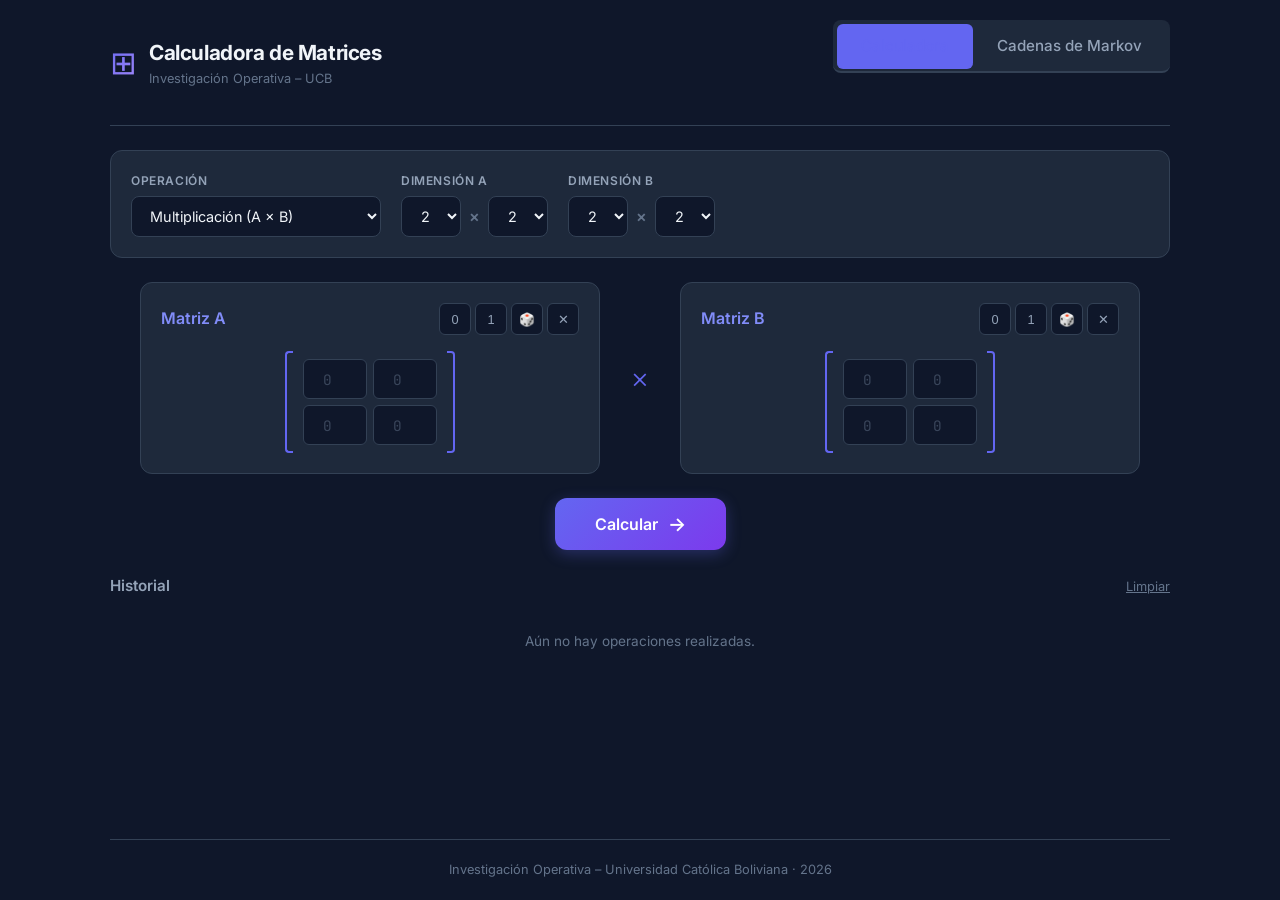
==== frontend/index.html @ 5772c9b0 "Add markov with NO absorve states" ====
<!DOCTYPE html>
<html lang="es">
<head>
    <meta charset="UTF-8">
    <meta name="viewport" content="width=device-width, initial-scale=1.0">
    <title>Calculadora de Matrices & Markov – Investigación Operativa</title>
    <link rel="stylesheet" href="css/styles.css">
    <link rel="preconnect" href="https://fonts.googleapis.com">
    <link href="https://fonts.googleapis.com/css2?family=Inter:wght@300;400;500;600;700&family=JetBrains+Mono:wght@400;500&display=swap" rel="stylesheet">
</head>
<body>
    <div class="app-container">
        <!-- Header -->
        <header class="app-header">
            <div class="header-content">
                <div class="logo">
                    <span class="logo-icon">⊞</span>
                    <div>
                        <h1>Calculadora de Matrices</h1>
                        <p class="subtitle">Investigación Operativa – UCB</p>
                    </div>
                </div>
                <nav class="nav-tabs">
                    <button class="nav-tab active" data-tab="calculator">Calculadora</button>
                    <button class="nav-tab" data-tab="markov">Cadenas de Markov</button>
                </nav>
            </div>
        </header>

        <main class="main-content">

            <!-- ═══════════ TAB 1: CALCULADORA DE MATRICES ═══════════ -->
            <div id="tab-calculator" class="tab-content active">

                <section class="config-panel">
                    <div class="config-row">
                        <div class="config-group">
                            <label for="operation-select">Operación</label>
                            <select id="operation-select">
                                <optgroup label="Dos matrices">
                                    <option value="add">Suma (A + B)</option>
                                    <option value="subtract">Resta (A − B)</option>
                                    <option value="multiply" selected>Multiplicación (A × B)</option>
                                </optgroup>
                                <optgroup label="Una matriz">
                                    <option value="transpose">Transpuesta (Aᵀ)</option>
                                    <option value="determinant">Determinante (det A)</option>
                                    <option value="inverse">Inversa (A⁻¹)</option>
                                    <option value="trace">Traza (tr A)</option>
                                    <option value="rank">Rango</option>
                                    <option value="rref">Forma Escalonada (RREF)</option>
                                    <option value="cofactor">Matriz de Cofactores</option>
                                    <option value="adjugate">Matriz Adjunta</option>
                                    <option value="eigenvalues">Valores Propios (2×2)</option>
                                </optgroup>
                                <optgroup label="Especiales">
                                    <option value="scalar_multiply">Escalar × Matriz (k·A)</option>
                                    <option value="power">Potencia (Aⁿ)</option>
                                    <option value="identity">Identidad (Iₙ)</option>
                                </optgroup>
                            </select>
                        </div>
                        <div class="config-group" id="dims-a-group">
                            <label>Dimensión A</label>
                            <div class="dim-inputs">
                                <select id="rows-a">
                                    <option value="2" selected>2</option><option value="3">3</option>
                                    <option value="4">4</option><option value="5">5</option>
                                </select>
                                <span class="dim-x">×</span>
                                <select id="cols-a">
                                    <option value="2" selected>2</option><option value="3">3</option>
                                    <option value="4">4</option><option value="5">5</option>
                                </select>
                            </div>
                        </div>
                        <div class="config-group" id="dims-b-group">
                            <label>Dimensión B</label>
                            <div class="dim-inputs">
                                <select id="rows-b">
                                    <option value="2" selected>2</option><option value="3">3</option>
                                    <option value="4">4</option><option value="5">5</option>
                                </select>
                                <span class="dim-x">×</span>
                                <select id="cols-b">
                                    <option value="2" selected>2</option><option value="3">3</option>
                                    <option value="4">4</option><option value="5">5</option>
                                </select>
                            </div>
                        </div>
                        <div class="config-group hidden" id="scalar-group">
                            <label for="scalar-input">Escalar (k)</label>
                            <input type="number" id="scalar-input" value="2" step="any">
                        </div>
                        <div class="config-group hidden" id="exponent-group">
                            <label for="exponent-input">Exponente (n)</label>
                            <input type="number" id="exponent-input" value="2" min="0" max="20" step="1">
                        </div>
                        <div class="config-group hidden" id="identity-group">
                            <label for="identity-size">Tamaño (n)</label>
                            <select id="identity-size">
                                <option value="2">2</option><option value="3" selected>3</option>
                                <option value="4">4</option><option value="5">5</option>
                            </select>
                        </div>
                    </div>
                </section>

                <section class="matrices-area">
                    <div class="matrices-row">
                        <div class="matrix-card" id="matrix-a-card">
                            <div class="matrix-header">
                                <h3>Matriz A</h3>
                                <div class="matrix-actions">
                                    <button class="btn-icon" title="Ceros" onclick="MatrixUI.fillZeros('a')">0</button>
                                    <button class="btn-icon" title="Unos" onclick="MatrixUI.fillOnes('a')">1</button>
                                    <button class="btn-icon" title="Aleatorio" onclick="MatrixUI.fillRandom('a')">🎲</button>
                                    <button class="btn-icon" title="Limpiar" onclick="MatrixUI.clear('a')">✕</button>
                                </div>
                            </div>
                            <div class="matrix-bracket">
                                <div class="bracket-left"></div>
                                <div class="matrix-grid" id="matrix-a-grid"></div>
                                <div class="bracket-right"></div>
                            </div>
                        </div>
                        <div class="operator-symbol" id="operator-symbol">×</div>
                        <div class="matrix-card" id="matrix-b-card">
                            <div class="matrix-header">
                                <h3>Matriz B</h3>
                                <div class="matrix-actions">
                                    <button class="btn-icon" title="Ceros" onclick="MatrixUI.fillZeros('b')">0</button>
                                    <button class="btn-icon" title="Unos" onclick="MatrixUI.fillOnes('b')">1</button>
                                    <button class="btn-icon" title="Aleatorio" onclick="MatrixUI.fillRandom('b')">🎲</button>
                                    <button class="btn-icon" title="Limpiar" onclick="MatrixUI.clear('b')">✕</button>
                                </div>
                            </div>
                            <div class="matrix-bracket">
                                <div class="bracket-left"></div>
                                <div class="matrix-grid" id="matrix-b-grid"></div>
                                <div class="bracket-right"></div>
                            </div>
                        </div>
                    </div>
                    <div class="calculate-row">
                        <button class="btn-calculate" id="btn-calculate" onclick="App.calculate()">
                            <span class="btn-text">Calcular</span>
                            <span class="btn-icon-arrow">→</span>
                        </button>
                    </div>
                </section>

                <section class="result-section hidden" id="result-section">
                    <div class="result-card">
                        <div class="result-header">
                            <h3 id="result-title">Resultado</h3>
                            <button class="btn-icon" title="Copiar" onclick="App.copyResult()">📋</button>
                        </div>
                        <div id="result-content"></div>
                    </div>
                </section>

                <section class="history-section">
                    <div class="history-header">
                        <h3>Historial</h3>
                        <button class="btn-link" onclick="App.clearHistory()">Limpiar</button>
                    </div>
                    <div id="history-list" class="history-list">
                        <p class="history-empty">Aún no hay operaciones realizadas.</p>
                    </div>
                </section>
            </div>

            <!-- ═══════════ TAB 2: CADENAS DE MARKOV ═══════════ -->
            <div id="tab-markov" class="tab-content">

                <!-- Configuración -->
                <section class="config-panel">
                    <div class="config-row">
                        <div class="config-group">
                            <label for="markov-size">Número de estados</label>
                            <select id="markov-size">
                                <option value="2" selected>2</option>
                                <option value="3">3</option>
                                <option value="4">4</option>
                                <option value="5">5</option>
                            </select>
                        </div>
                        <div class="config-group">
                            <label for="markov-steps">Pasos (n) para Chapman-Kolmogorov</label>
                            <input type="number" id="markov-steps" value="3" min="1" max="200" step="1">
                        </div>
                    </div>
                </section>

                <!-- Nombres de estados -->
                <section class="config-panel" style="margin-top:-12px">
                    <div class="config-row">
                        <div class="config-group" style="flex:1">
                            <label>Nombres de estados (opcional)</label>
                            <div id="markov-state-names" class="state-names-row"></div>
                        </div>
                    </div>
                </section>

                <!-- Matriz P y vector π(0) -->
                <section class="matrices-area">
                    <div class="matrices-row">
                        <div class="matrix-card">
                            <div class="matrix-header">
                                <h3>Matriz de Transición P</h3>
                                <div class="matrix-actions">
                                    <button class="btn-icon" title="Cargar ejemplo" onclick="MarkovApp.loadExample()">📖</button>
                                    <button class="btn-icon" title="Limpiar" onclick="MatrixUI.clear('p')">✕</button>
                                </div>
                            </div>
                            <p class="matrix-hint">Cada fila debe sumar 1.0</p>
                            <div class="matrix-bracket">
                                <div class="bracket-left"></div>
                                <div class="matrix-grid" id="matrix-p-grid"></div>
                                <div class="bracket-right"></div>
                            </div>
                            <div id="markov-row-sums" class="row-sums"></div>
                        </div>

                        <div class="matrix-card markov-pi-card">
                            <div class="matrix-header">
                                <h3>Vector inicial π(0)</h3>
                                <div class="matrix-actions">
                                    <button class="btn-icon" title="Limpiar" onclick="MarkovApp.clearPi0()">✕</button>
                                </div>
                            </div>
                            <p class="matrix-hint">Distribución inicial (suma = 1)</p>
                            <div id="markov-pi0-grid" class="markov-pi0-grid"></div>
                        </div>
                    </div>

                    <!-- Botones de acción -->
                    <div class="markov-actions">
                        <button class="btn-calculate btn-markov" id="btn-markov-full" onclick="MarkovApp.runFullAnalysis()">
                            <span class="btn-text">Análisis Completo</span>
                            <span class="btn-icon-arrow">→</span>
                        </button>
                        <div class="markov-individual-btns">
                            <button class="btn-secondary" onclick="MarkovApp.run('chapman_kolmogorov')">
                                Chapman-Kolmogorov π(n)
                            </button>
                            <button class="btn-secondary" onclick="MarkovApp.run('steady_state')">
                                Estado Estacionario π
                            </button>
                            <button class="btn-secondary" onclick="MarkovApp.run('mean_first_passage')">
                                Primer Pasaje M
                            </button>
                        </div>
                    </div>
                </section>

                <!-- Resultados Markov -->
                <section class="result-section hidden" id="markov-result-section">
                    <div id="markov-results-container"></div>
                </section>
            </div>

        </main>

        <footer class="app-footer">
            <p>Investigación Operativa – Universidad Católica Boliviana · 2026</p>
        </footer>
    </div>

    <script src="js/matrix.js"></script>
    <script src="js/app.js"></script>
    <script src="js/markov.js"></script>
</body>
</html>
---- frontend/css/styles.css ----
/* ══════════════════════════════════════════════════════════════
   Calculadora de Matrices – Estilos
   Investigación Operativa – UCB
   ══════════════════════════════════════════════════════════════ */

:root {
    --bg-primary: #0f172a;
    --bg-secondary: #1e293b;
    --bg-card: #1e293b;
    --bg-input: #0f172a;
    --border: #334155;
    --border-focus: #6366f1;
    --text-primary: #f1f5f9;
    --text-secondary: #94a3b8;
    --text-muted: #64748b;
    --accent: #6366f1;
    --accent-hover: #818cf8;
    --accent-glow: rgba(99, 102, 241, 0.3);
    --success: #22c55e;
    --error: #ef4444;
    --warning: #f59e0b;
    --radius: 12px;
    --radius-sm: 8px;
    --shadow: 0 4px 6px -1px rgba(0, 0, 0, 0.3);
    --font-main: 'Inter', -apple-system, sans-serif;
    --font-mono: 'JetBrains Mono', 'Fira Code', monospace;
}

* {
    margin: 0;
    padding: 0;
    box-sizing: border-box;
}

body {
    font-family: var(--font-main);
    background: var(--bg-primary);
    color: var(--text-primary);
    min-height: 100vh;
    line-height: 1.6;
}

/* ── App Container ── */
.app-container {
    max-width: 1100px;
    margin: 0 auto;
    padding: 0 20px;
    min-height: 100vh;
    display: flex;
    flex-direction: column;
}

/* ── Header ── */
.app-header {
    padding: 20px 0;
    border-bottom: 1px solid var(--border);
    margin-bottom: 24px;
}

.header-content {
    display: flex;
    align-items: center;
    justify-content: space-between;
    flex-wrap: wrap;
    gap: 16px;
}

.logo {
    display: flex;
    align-items: center;
    gap: 12px;
}

.logo-icon {
    font-size: 2rem;
    background: linear-gradient(135deg, var(--accent), #a78bfa);
    -webkit-background-clip: text;
    -webkit-text-fill-color: transparent;
    background-clip: text;
}

.logo h1 {
    font-size: 1.3rem;
    font-weight: 700;
    letter-spacing: -0.02em;
}

.logo .subtitle {
    font-size: 0.8rem;
    color: var(--text-muted);
    font-weight: 400;
}

.nav-tabs {
    display: flex;
    gap: 4px;
    background: var(--bg-secondary);
    border-radius: var(--radius-sm);
    padding: 4px;
}

.nav-tab {
    padding: 8px 20px;
    border: none;
    background: transparent;
    color: var(--text-secondary);
    font-family: var(--font-main);
    font-size: 0.85rem;
    font-weight: 500;
    border-radius: 6px;
    cursor: pointer;
    transition: all 0.2s;
}

.nav-tab.active {
    background: var(--accent);
    color: white;
}

.nav-tab:disabled {
    opacity: 0.4;
    cursor: not-allowed;
}

/* ── Config Panel ── */
.config-panel {
    background: var(--bg-card);
    border: 1px solid var(--border);
    border-radius: var(--radius);
    padding: 20px;
    margin-bottom: 24px;
}

.config-row {
    display: flex;
    align-items: flex-end;
    gap: 20px;
    flex-wrap: wrap;
}

.config-group {
    display: flex;
    flex-direction: column;
    gap: 6px;
}

.config-group label {
    font-size: 0.75rem;
    font-weight: 600;
    color: var(--text-secondary);
    text-transform: uppercase;
    letter-spacing: 0.05em;
}

.config-group select,
.config-group input {
    padding: 10px 14px;
    background: var(--bg-input);
    border: 1px solid var(--border);
    border-radius: var(--radius-sm);
    color: var(--text-primary);
    font-family: var(--font-main);
    font-size: 0.9rem;
    outline: none;
    transition: border-color 0.2s;
    min-width: 120px;
}

.config-group select:focus,
.config-group input:focus {
    border-color: var(--border-focus);
    box-shadow: 0 0 0 3px var(--accent-glow);
}

#operation-select {
    min-width: 250px;
}

.dim-inputs {
    display: flex;
    align-items: center;
    gap: 8px;
}

.dim-inputs select {
    min-width: 60px;
    text-align: center;
}

.dim-x {
    color: var(--text-muted);
    font-weight: 600;
}

.hidden {
    display: none !important;
}

/* ── Matrices Area ── */
.matrices-area {
    margin-bottom: 24px;
}

.matrices-row {
    display: flex;
    align-items: center;
    justify-content: center;
    gap: 20px;
    flex-wrap: wrap;
}

.matrix-card {
    background: var(--bg-card);
    border: 1px solid var(--border);
    border-radius: var(--radius);
    padding: 20px;
    flex: 1;
    min-width: 280px;
    max-width: 460px;
}

.matrix-header {
    display: flex;
    align-items: center;
    justify-content: space-between;
    margin-bottom: 16px;
}

.matrix-header h3 {
    font-size: 1rem;
    font-weight: 600;
    color: var(--accent-hover);
}

.matrix-actions {
    display: flex;
    gap: 4px;
}

.btn-icon {
    width: 32px;
    height: 32px;
    display: flex;
    align-items: center;
    justify-content: center;
    border: 1px solid var(--border);
    background: var(--bg-input);
    color: var(--text-secondary);
    border-radius: 6px;
    cursor: pointer;
    font-size: 0.8rem;
    transition: all 0.2s;
}

.btn-icon:hover {
    border-color: var(--accent);
    color: var(--text-primary);
    background: var(--bg-secondary);
}

/* ── Matrix Brackets ── */
.matrix-bracket {
    display: flex;
    align-items: stretch;
    gap: 6px;
    justify-content: center;
}

.bracket-left,
.bracket-right {
    width: 8px;
    min-height: 40px;
    border: 2px solid var(--accent);
    border-radius: 4px;
}

.bracket-left {
    border-right: none;
    border-radius: 4px 0 0 4px;
}

.bracket-right {
    border-left: none;
    border-radius: 0 4px 4px 0;
}

/* ── Matrix Grid ── */
.matrix-grid {
    display: inline-grid;
    gap: 6px;
    padding: 8px 4px;
}

.matrix-grid input {
    width: 64px;
    height: 40px;
    text-align: center;
    border: 1px solid var(--border);
    background: var(--bg-input);
    color: var(--text-primary);
    font-family: var(--font-mono);
    font-size: 0.9rem;
    border-radius: 6px;
    outline: none;
    transition: all 0.2s;
}

.matrix-grid input:focus {
    border-color: var(--border-focus);
    box-shadow: 0 0 0 3px var(--accent-glow);
}

.matrix-grid input::placeholder {
    color: var(--text-muted);
    opacity: 0.5;
}

/* ── Operator Symbol ── */
.operator-symbol {
    font-size: 1.8rem;
    font-weight: 300;
    color: var(--accent);
    min-width: 40px;
    text-align: center;
    flex-shrink: 0;
}

/* ── Calculate Button ── */
.calculate-row {
    display: flex;
    justify-content: center;
    margin-top: 24px;
}

.btn-calculate {
    display: flex;
    align-items: center;
    gap: 10px;
    padding: 14px 40px;
    background: linear-gradient(135deg, var(--accent), #7c3aed);
    color: white;
    border: none;
    border-radius: var(--radius);
    font-family: var(--font-main);
    font-size: 1rem;
    font-weight: 600;
    cursor: pointer;
    transition: all 0.3s;
    box-shadow: 0 4px 15px var(--accent-glow);
}

.btn-calculate:hover {
    transform: translateY(-2px);
    box-shadow: 0 6px 20px var(--accent-glow);
}

.btn-calculate:active {
    transform: translateY(0);
}

.btn-calculate .btn-icon-arrow {
    font-size: 1.2rem;
    transition: transform 0.2s;
}

.btn-calculate:hover .btn-icon-arrow {
    transform: translateX(4px);
}

/* ── Result Section ── */
.result-section {
    margin-bottom: 24px;
    animation: slideIn 0.3s ease-out;
}

@keyframes slideIn {
    from {
        opacity: 0;
        transform: translateY(-10px);
    }
    to {
        opacity: 1;
        transform: translateY(0);
    }
}

.result-card {
    background: var(--bg-card);
    border: 1px solid var(--success);
    border-radius: var(--radius);
    padding: 20px;
    box-shadow: 0 0 20px rgba(34, 197, 94, 0.1);
}

.result-card.error {
    border-color: var(--error);
    box-shadow: 0 0 20px rgba(239, 68, 68, 0.1);
}

.result-header {
    display: flex;
    align-items: center;
    justify-content: space-between;
    margin-bottom: 16px;
}

.result-header h3 {
    font-size: 1rem;
    font-weight: 600;
    color: var(--success);
}

.result-card.error .result-header h3 {
    color: var(--error);
}

/* ── Result Matrix Display ── */
.result-matrix {
    display: flex;
    align-items: stretch;
    gap: 6px;
    justify-content: center;
}

.result-grid {
    display: inline-grid;
    gap: 4px;
    padding: 8px 4px;
}

.result-grid .cell {
    width: 72px;
    height: 38px;
    display: flex;
    align-items: center;
    justify-content: center;
    font-family: var(--font-mono);
    font-size: 0.9rem;
    color: var(--text-primary);
    background: var(--bg-input);
    border-radius: 6px;
    border: 1px solid var(--border);
}

.result-scalar {
    text-align: center;
    font-family: var(--font-mono);
    font-size: 2rem;
    font-weight: 600;
    color: var(--accent-hover);
    padding: 20px;
}

.result-eigenvalues {
    text-align: center;
    font-family: var(--font-mono);
    font-size: 1.1rem;
    color: var(--text-primary);
    padding: 12px;
    line-height: 2;
}

.result-eigenvalues .eigen-label {
    color: var(--text-muted);
    font-size: 0.85rem;
}

/* ── Error Message ── */
.error-message {
    text-align: center;
    color: var(--error);
    font-size: 0.95rem;
    padding: 12px;
}

/* ── History ── */
.history-section {
    margin-bottom: 40px;
}

.history-header {
    display: flex;
    align-items: center;
    justify-content: space-between;
    margin-bottom: 12px;
}

.history-header h3 {
    font-size: 0.95rem;
    font-weight: 600;
    color: var(--text-secondary);
}

.btn-link {
    background: none;
    border: none;
    color: var(--text-muted);
    font-family: var(--font-main);
    font-size: 0.8rem;
    cursor: pointer;
    text-decoration: underline;
    transition: color 0.2s;
}

.btn-link:hover {
    color: var(--accent);
}

.history-list {
    display: flex;
    flex-direction: column;
    gap: 8px;
}

.history-empty {
    text-align: center;
    color: var(--text-muted);
    font-size: 0.85rem;
    padding: 20px;
}

.history-item {
    display: flex;
    align-items: center;
    justify-content: space-between;
    padding: 12px 16px;
    background: var(--bg-card);
    border: 1px solid var(--border);
    border-radius: var(--radius-sm);
    font-size: 0.85rem;
    cursor: pointer;
    transition: all 0.2s;
}

.history-item:hover {
    border-color: var(--accent);
    background: rgba(99, 102, 241, 0.05);
}

.history-op {
    font-weight: 600;
    color: var(--accent-hover);
    min-width: 160px;
}

.history-dims {
    color: var(--text-muted);
    font-family: var(--font-mono);
    font-size: 0.8rem;
}

.history-time {
    color: var(--text-muted);
    font-size: 0.75rem;
}

/* ── Footer ── */
.app-footer {
    margin-top: auto;
    padding: 20px 0;
    border-top: 1px solid var(--border);
    text-align: center;
}

.app-footer p {
    font-size: 0.8rem;
    color: var(--text-muted);
}

/* ── Responsive ── */
@media (max-width: 768px) {
    .header-content {
        flex-direction: column;
        align-items: flex-start;
    }

    .config-row {
        flex-direction: column;
    }

    .config-group select,
    .config-group input,
    #operation-select {
        min-width: 100%;
    }

    .matrices-row {
        flex-direction: column;
    }

    .matrix-card {
        max-width: 100%;
    }

    .operator-symbol {
        transform: rotate(90deg);
    }

    .matrix-grid input {
        width: 52px;
        height: 36px;
        font-size: 0.8rem;
    }

    .result-grid .cell {
        width: 60px;
        height: 34px;
        font-size: 0.8rem;
    }
}

/* ── Loading state ── */
.btn-calculate.loading {
    pointer-events: none;
    opacity: 0.7;
}

.btn-calculate.loading .btn-text::after {
    content: '...';
    animation: dots 1s steps(3) infinite;
}

@keyframes dots {
    0% { content: '.'; }
    33% { content: '..'; }
    66% { content: '...'; }
}

/* ── Toast / Notification ── */
.toast {
    position: fixed;
    bottom: 24px;
    right: 24px;
    padding: 12px 20px;
    background: var(--bg-card);
    border: 1px solid var(--success);
    border-radius: var(--radius-sm);
    color: var(--text-primary);
    font-size: 0.85rem;
    box-shadow: var(--shadow);
    z-index: 1000;
    animation: toastIn 0.3s ease-out;
}

.toast.error {
    border-color: var(--error);
}

@keyframes toastIn {
    from {
        opacity: 0;
        transform: translateY(20px);
    }
    to {
        opacity: 1;
        transform: translateY(0);
    }
}

/* ══════════════════════════════════════════════════════════════
   Cadenas de Markov – Estilos
   ══════════════════════════════════════════════════════════════ */

/* ── Navegación por tabs ── */
.nav-tabs {
    display: flex;
    gap: 0;
    border-bottom: 2px solid var(--border);
    margin-bottom: 2rem;
}

.nav-tab {
    padding: 0.75rem 1.5rem;
    background: transparent;
    border: none;
    color: var(--text-secondary);
    font-family: 'Inter', sans-serif;
    font-size: 0.95rem;
    font-weight: 500;
    cursor: pointer;
    border-bottom: 2px solid transparent;
    margin-bottom: -2px;
    transition: all 0.2s;
}

.nav-tab:hover {
    color: var(--text-primary);
    background: rgba(99, 102, 241, 0.05);
}

.nav-tab.active {
    color: var(--accent);
    border-bottom-color: var(--accent);
}

/* ── Tab content ── */
.tab-content {
    display: none;
}

.tab-content.active {
    display: block;
    animation: fadeIn 0.3s ease-out;
}

@keyframes fadeIn {
    from { opacity: 0; transform: translateY(8px); }
    to   { opacity: 1; transform: translateY(0); }
}

/* ── Markov panels ── */
.markov-section {
    display: flex;
    flex-direction: column;
    gap: 1.5rem;
}

.markov-pi-card {
    background: var(--bg-card);
    border: 1px solid var(--border);
    border-radius: 12px;
    padding: 1.5rem;
}

.markov-pi-card h3 {
    color: var(--text-primary);
    font-size: 1rem;
    margin-bottom: 1rem;
    display: flex;
    align-items: center;
    gap: 0.5rem;
}

/* ── Config panel Markov ── */
.markov-config {
    display: flex;
    flex-wrap: wrap;
    gap: 1rem;
    align-items: flex-end;
    margin-bottom: 1rem;
}

.markov-config .config-group label {
    font-size: 0.8rem;
    color: var(--text-secondary);
    margin-bottom: 0.25rem;
    display: block;
}

.markov-config .config-group select,
.markov-config .config-group input {
    background: var(--bg-input);
    border: 1px solid var(--border);
    border-radius: 8px;
    color: var(--text-primary);
    font-family: 'JetBrains Mono', monospace;
    font-size: 0.9rem;
    padding: 0.5rem 0.75rem;
    width: 100px;
}

/* ── State names row ── */
.state-names-row {
    display: flex;
    flex-wrap: wrap;
    gap: 0.5rem;
    margin-bottom: 1rem;
}

.state-name-input {
    background: var(--bg-input);
    border: 1px solid var(--border);
    border-radius: 6px;
    color: var(--accent);
    font-family: 'Inter', sans-serif;
    font-size: 0.8rem;
    padding: 0.35rem 0.5rem;
    width: 90px;
    text-align: center;
    transition: border-color 0.2s;
}

.state-name-input:focus {
    border-color: var(--accent);
    outline: none;
}

/* ── Transition matrix (reuse grid styles) ── */

/* ── Initial probability vector π(0) ── */
.markov-pi0-grid {
    display: flex;
    flex-wrap: wrap;
    gap: 0.5rem;
    align-items: center;
}

.pi0-entry {
    display: flex;
    flex-direction: column;
    align-items: center;
    gap: 0.25rem;
}

.pi0-label {
    font-size: 0.7rem;
    color: var(--text-muted);
    font-family: 'JetBrains Mono', monospace;
}

.pi0-entry input {
    width: 64px;
    background: var(--bg-input);
    border: 1px solid var(--border);
    border-radius: 6px;
    color: var(--text-primary);
    font-family: 'JetBrains Mono', monospace;
    font-size: 0.85rem;
    padding: 0.4rem;
    text-align: center;
}

.pi0-entry input:focus {
    border-color: var(--accent);
    outline: none;
    box-shadow: 0 0 0 3px rgba(99, 102, 241, 0.15);
}

/* ── Row sums validation ── */
.row-sums {
    margin-top: 0.75rem;
}

.row-sums-grid {
    display: flex;
    flex-wrap: wrap;
    gap: 0.4rem;
}

.row-sum {
    font-family: 'JetBrains Mono', monospace;
    font-size: 0.75rem;
    padding: 0.25rem 0.6rem;
    border-radius: 6px;
    background: rgba(239, 68, 68, 0.1);
    color: var(--error);
    border: 1px solid rgba(239, 68, 68, 0.3);
    transition: all 0.2s;
}

.row-sum.valid {
    background: rgba(16, 185, 129, 0.1);
    color: var(--success);
    border-color: rgba(16, 185, 129, 0.3);
}

.row-sum.invalid {
    background: rgba(239, 68, 68, 0.1);
    color: var(--error);
    border-color: rgba(239, 68, 68, 0.3);
}

/* ── Markov action buttons ── */
.markov-actions {
    display: flex;
    flex-wrap: wrap;
    gap: 0.75rem;
    align-items: center;
}

.btn-markov {
    padding: 0.65rem 1.25rem;
    border: none;
    border-radius: 8px;
    font-family: 'Inter', sans-serif;
    font-size: 0.85rem;
    font-weight: 600;
    cursor: pointer;
    transition: all 0.2s;
    display: flex;
    align-items: center;
    gap: 0.4rem;
}

.btn-markov.primary {
    background: linear-gradient(135deg, var(--accent), var(--accent-hover));
    color: white;
    box-shadow: 0 2px 8px rgba(99, 102, 241, 0.3);
}

.btn-markov.primary:hover {
    transform: translateY(-1px);
    box-shadow: 0 4px 12px rgba(99, 102, 241, 0.4);
}

.btn-secondary {
    padding: 0.55rem 1rem;
    border: 1px solid var(--border);
    border-radius: 8px;
    background: var(--bg-secondary);
    color: var(--text-secondary);
    font-family: 'Inter', sans-serif;
    font-size: 0.8rem;
    font-weight: 500;
    cursor: pointer;
    transition: all 0.2s;
}

.btn-secondary:hover {
    border-color: var(--accent);
    color: var(--text-primary);
    background: rgba(99, 102, 241, 0.08);
}

.markov-individual-btns {
    display: flex;
    flex-wrap: wrap;
    gap: 0.5rem;
}

/* ── Markov result cards ── */
.markov-result-card {
    background: var(--bg-card);
    border: 1px solid var(--border);
    border-radius: 12px;
    padding: 1.5rem;
    animation: fadeIn 0.3s ease-out;
}

.markov-result-card h3 {
    color: var(--accent);
    font-size: 1.05rem;
    margin-bottom: 1rem;
    padding-bottom: 0.5rem;
    border-bottom: 1px solid var(--border);
}

.markov-subsection {
    margin-bottom: 1.5rem;
    padding-bottom: 1rem;
    border-bottom: 1px solid rgba(51, 65, 85, 0.5);
}

.markov-subsection:last-child {
    margin-bottom: 0;
    padding-bottom: 0;
    border-bottom: none;
}

.markov-subsection h4 {
    color: var(--text-primary);
    font-size: 0.95rem;
    margin-bottom: 0.75rem;
    display: flex;
    align-items: center;
    gap: 0.4rem;
}

/* ── Probability vector display ── */
.prob-vector {
    display: flex;
    flex-wrap: wrap;
    gap: 0.6rem;
    margin: 0.75rem 0;
}

.prob-item {
    flex: 1;
    min-width: 120px;
    max-width: 200px;
    background: var(--bg-input);
    border: 1px solid var(--border);
    border-radius: 8px;
    padding: 0.6rem 0.75rem;
    display: flex;
    flex-direction: column;
    gap: 0.3rem;
}

.prob-name {
    font-size: 0.75rem;
    color: var(--text-muted);
    font-weight: 600;
    text-transform: uppercase;
    letter-spacing: 0.5px;
}

.prob-value {
    font-family: 'JetBrains Mono', monospace;
    font-size: 0.95rem;
    color: var(--text-primary);
    font-weight: 600;
}

.prob-pct {
    font-family: 'JetBrains Mono', monospace;
    font-size: 0.7rem;
    color: var(--accent);
}

.prob-bar-bg {
    height: 4px;
    background: var(--border);
    border-radius: 2px;
    overflow: hidden;
    margin-top: 0.2rem;
}

.prob-bar {
    height: 100%;
    background: linear-gradient(90deg, var(--accent), #818cf8);
    border-radius: 2px;
    transition: width 0.5s ease-out;
}

/* ── Labeled matrix (with state headers) ── */
.labeled-matrix-wrapper {
    overflow-x: auto;
    margin: 0.75rem 0;
}

.labeled-matrix {
    border-collapse: collapse;
    font-family: 'JetBrains Mono', monospace;
    font-size: 0.8rem;
}

.labeled-matrix th,
.labeled-matrix td {
    padding: 0.45rem 0.65rem;
    text-align: center;
    border: 1px solid var(--border);
}

.labeled-matrix th {
    background: rgba(99, 102, 241, 0.1);
    color: var(--accent);
    font-weight: 600;
    font-size: 0.75rem;
    white-space: nowrap;
}

.labeled-matrix td {
    color: var(--text-primary);
    background: var(--bg-input);
}

.labeled-matrix .corner-cell {
    background: transparent;
    border-color: transparent;
}

/* ── Equations display ── */
.equations-block {
    background: var(--bg-input);
    border: 1px solid var(--border);
    border-radius: 8px;
    padding: 1rem;
    margin: 0.75rem 0;
    font-family: 'JetBrains Mono', monospace;
    font-size: 0.8rem;
    line-height: 1.8;
}

.equation {
    color: var(--text-primary);
    padding: 0.15rem 0;
}

.equation:nth-child(odd) {
    color: var(--text-secondary);
}

/* ── Classification & badges ── */
.classification-info {
    display: flex;
    flex-wrap: wrap;
    gap: 0.5rem;
    margin: 0.5rem 0;
}

.badge {
    padding: 0.3rem 0.75rem;
    border-radius: 20px;
    font-size: 0.75rem;
    font-weight: 600;
    font-family: 'Inter', sans-serif;
}

.badge-ok {
    background: rgba(16, 185, 129, 0.15);
    color: var(--success);
    border: 1px solid rgba(16, 185, 129, 0.3);
}

.badge-warn {
    background: rgba(245, 158, 11, 0.15);
    color: var(--warning);
    border: 1px solid rgba(245, 158, 11, 0.3);
}

/* ── Formula notes ── */
.formula-note {
    background: rgba(99, 102, 241, 0.06);
    border-left: 3px solid var(--accent);
    border-radius: 0 8px 8px 0;
    padding: 0.6rem 1rem;
    margin: 0.75rem 0;
    font-size: 0.8rem;
    color: var(--text-secondary);
    line-height: 1.5;
}

.formula-note code {
    font-family: 'JetBrains Mono', monospace;
    background: rgba(99, 102, 241, 0.1);
    padding: 0.1rem 0.3rem;
    border-radius: 3px;
    font-size: 0.78rem;
    color: var(--accent);
}

/* ── Interpretation block ── */
.markov-interpretation {
    background: rgba(16, 185, 129, 0.05);
    border: 1px solid rgba(16, 185, 129, 0.2);
    border-radius: 8px;
    padding: 1rem;
    margin-top: 0.75rem;
    font-size: 0.82rem;
    line-height: 1.6;
    color: var(--text-secondary);
}

.markov-interpretation strong {
    color: var(--text-primary);
}

/* ── Matrix hint text ── */
.matrix-hint {
    font-size: 0.75rem;
    color: var(--text-muted);
    margin-top: 0.5rem;
    font-style: italic;
}

/* ── Example button ── */
.btn-example {
    padding: 0.4rem 0.8rem;
    border: 1px dashed var(--border);
    border-radius: 6px;
    background: transparent;
    color: var(--text-muted);
    font-size: 0.75rem;
    cursor: pointer;
    transition: all 0.2s;
}

.btn-example:hover {
    border-color: var(--accent);
    color: var(--accent);
    background: rgba(99, 102, 241, 0.05);
}

/* ── Responsive Markov ── */
@media (max-width: 640px) {
    .markov-actions {
        flex-direction: column;
    }

    .prob-item {
        min-width: 100%;
    }

    .labeled-matrix {
        font-size: 0.7rem;
    }

    .nav-tab {
        padding: 0.6rem 1rem;
        font-size: 0.85rem;
    }
}
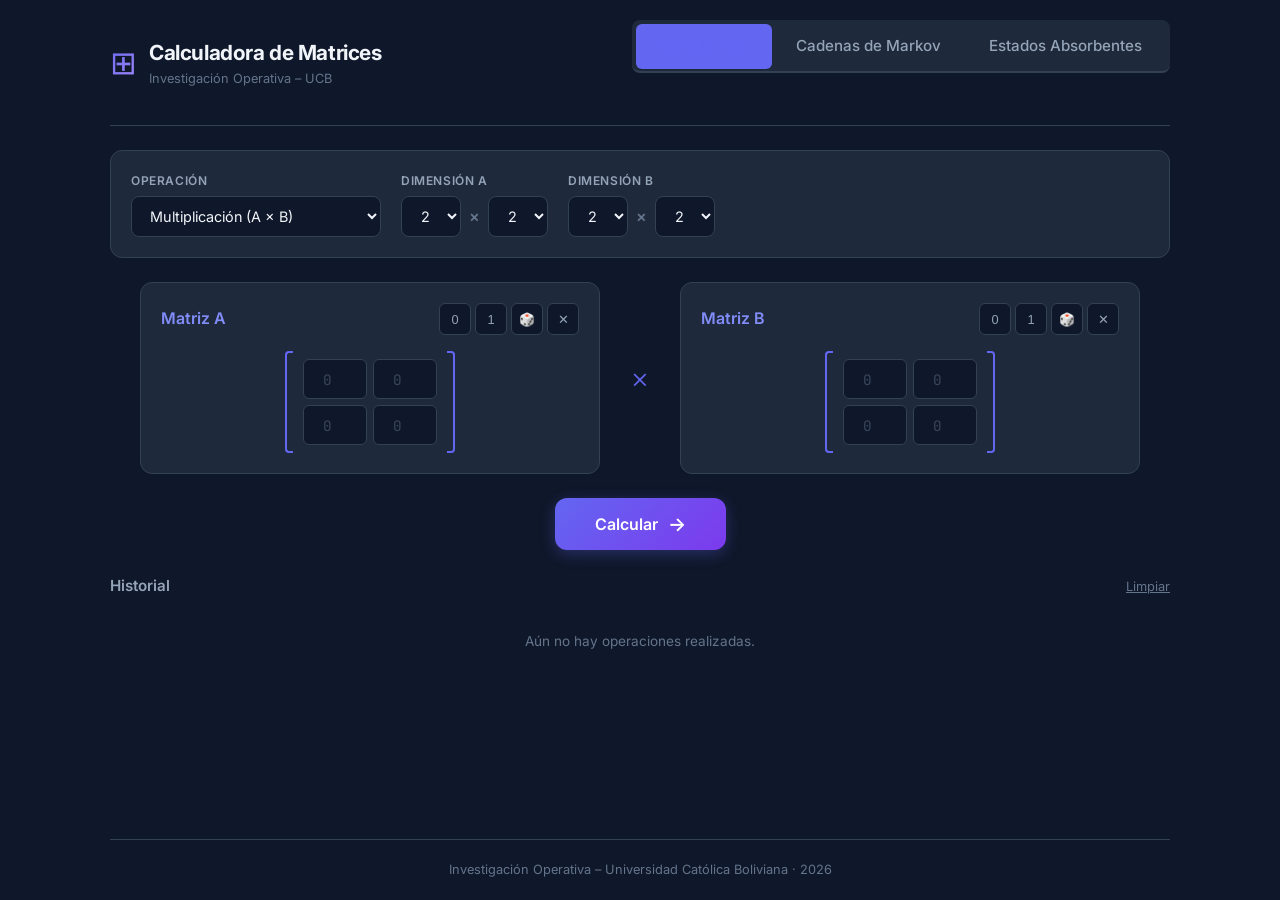
==== commit 51ba65fc: "Add absoving states" ====
--- a/frontend/index.html
+++ b/frontend/index.html
@@ -23,6 +23,7 @@
                 <nav class="nav-tabs">
                     <button class="nav-tab active" data-tab="calculator">Calculadora</button>
                     <button class="nav-tab" data-tab="markov">Cadenas de Markov</button>
+                    <button class="nav-tab" data-tab="absorbing">Estados Absorbentes</button>
                 </nav>
             </div>
         </header>
@@ -261,6 +262,95 @@
                 </section>
             </div>
 
+            <!-- ═══════════ TAB 3: CADENAS ABSORBENTES ═══════════ -->
+            <div id="tab-absorbing" class="tab-content">
+
+                <!-- Configuración -->
+                <section class="config-panel">
+                    <div class="config-row">
+                        <div class="config-group">
+                            <label for="abs-size">Número de estados</label>
+                            <select id="abs-size">
+                                <option value="3" selected>3</option>
+                                <option value="4">4</option>
+                                <option value="5">5</option>
+                                <option value="6">6</option>
+                                <option value="7">7</option>
+                            </select>
+                        </div>
+                    </div>
+                </section>
+
+                <!-- Nombres de estados -->
+                <section class="config-panel" style="margin-top:-12px">
+                    <div class="config-row">
+                        <div class="config-group" style="flex:1">
+                            <label>Nombres de estados (opcional)</label>
+                            <div id="abs-state-names" class="state-names-row"></div>
+                        </div>
+                    </div>
+                </section>
+
+                <!-- Casillas para marcar estados absorbentes -->
+                <section class="config-panel" style="margin-top:-12px">
+                    <div class="config-row">
+                        <div class="config-group" style="flex:1">
+                            <label>Marcar estados absorbentes <span style="color:var(--text-muted);font-weight:400">(auto-detectados si P[i][i]=1)</span></label>
+                            <div id="abs-checkboxes" class="abs-checkboxes-row"></div>
+                        </div>
+                    </div>
+                </section>
+
+                <!-- Matriz P -->
+                <section class="matrices-area">
+                    <div class="matrices-row">
+                        <div class="matrix-card">
+                            <div class="matrix-header">
+                                <h3>Matriz de Transición P</h3>
+                                <div class="matrix-actions">
+                                    <button class="btn-icon" title="Cargar ejemplo" onclick="AbsorbingApp.loadExample()">📖</button>
+                                    <button class="btn-icon" title="Limpiar" onclick="MatrixUI.clear('abs')">✕</button>
+                                </div>
+                            </div>
+                            <p class="matrix-hint">Cada fila debe sumar 1. Los estados absorbentes tienen P[i][i]=1</p>
+                            <div class="matrix-bracket">
+                                <div class="bracket-left"></div>
+                                <div class="matrix-grid" id="matrix-abs-grid"></div>
+                                <div class="bracket-right"></div>
+                            </div>
+                            <div id="abs-row-sums" class="row-sums"></div>
+                        </div>
+                    </div>
+
+                    <!-- Vector b opcional -->
+                    <div class="matrices-row" style="margin-top:1rem">
+                        <div class="matrix-card markov-pi-card">
+                            <div class="matrix-header">
+                                <h3>Vector b (distribución sobre transitorios) <span style="color:var(--text-muted);font-weight:400">— opcional</span></h3>
+                                <div class="matrix-actions">
+                                    <button class="btn-icon" title="Limpiar" onclick="AbsorbingApp.clearVectorB()">✕</button>
+                                </div>
+                            </div>
+                            <p class="matrix-hint">Cantidad inicial en cada estado transitorio. Dejar vacío si no aplica.</p>
+                            <div id="abs-vector-b" class="markov-pi0-grid"></div>
+                        </div>
+                    </div>
+
+                    <!-- Botones de acción -->
+                    <div class="markov-actions">
+                        <button class="btn-calculate btn-markov" id="btn-abs-analyze" onclick="AbsorbingApp.runAnalysis()">
+                            <span class="btn-text">Analizar Cadena Absorbente</span>
+                            <span class="btn-icon-arrow">→</span>
+                        </button>
+                    </div>
+                </section>
+
+                <!-- Resultados Absorbente -->
+                <section class="result-section hidden" id="abs-result-section">
+                    <div id="abs-results-container"></div>
+                </section>
+            </div>
+
         </main>
 
         <footer class="app-footer">
@@ -271,5 +361,6 @@
     <script src="js/matrix.js"></script>
     <script src="js/app.js"></script>
     <script src="js/markov.js"></script>
+    <script src="js/absorbing.js"></script>
 </body>
 </html>
--- a/frontend/css/styles.css
+++ b/frontend/css/styles.css
@@ -1181,3 +1181,77 @@
         font-size: 0.85rem;
     }
 }
+
+/* ══════════════════════════════════════════════════════════════
+   Cadenas Absorbentes – Estilos adicionales
+   ══════════════════════════════════════════════════════════════ */
+
+/* ── Checkboxes para marcar estados absorbentes ── */
+.abs-checkboxes-row {
+    display: flex;
+    flex-wrap: wrap;
+    gap: 0.6rem;
+}
+
+.abs-checkbox-label {
+    display: flex;
+    align-items: center;
+    gap: 0.35rem;
+    padding: 0.35rem 0.7rem;
+    border: 1px solid var(--border);
+    border-radius: 6px;
+    background: var(--bg-input);
+    color: var(--text-secondary);
+    font-family: 'JetBrains Mono', monospace;
+    font-size: 0.8rem;
+    cursor: pointer;
+    transition: all 0.2s;
+}
+
+.abs-checkbox-label:hover {
+    border-color: var(--accent);
+    color: var(--text-primary);
+}
+
+.abs-checkbox-label:has(input:checked) {
+    border-color: var(--success);
+    background: rgba(16, 185, 129, 0.08);
+    color: var(--success);
+}
+
+.abs-checkbox {
+    accent-color: var(--success);
+    width: 14px;
+    height: 14px;
+    cursor: pointer;
+}
+
+/* ── Sub-matrices side by side ── */
+.abs-submatrices {
+    display: flex;
+    flex-wrap: wrap;
+    gap: 1.5rem;
+}
+
+.abs-submatrices .markov-subsection {
+    flex: 1;
+    min-width: 200px;
+    border-bottom: none;
+    margin-bottom: 0;
+    padding-bottom: 0;
+}
+
+/* ── Dimension badge ── */
+.matrix-dim {
+    font-size: 0.75rem;
+    color: var(--text-muted);
+    font-weight: 400;
+    font-family: 'JetBrains Mono', monospace;
+}
+
+/* ── Responsive absorbing ── */
+@media (max-width: 640px) {
+    .abs-submatrices {
+        flex-direction: column;
+    }
+}
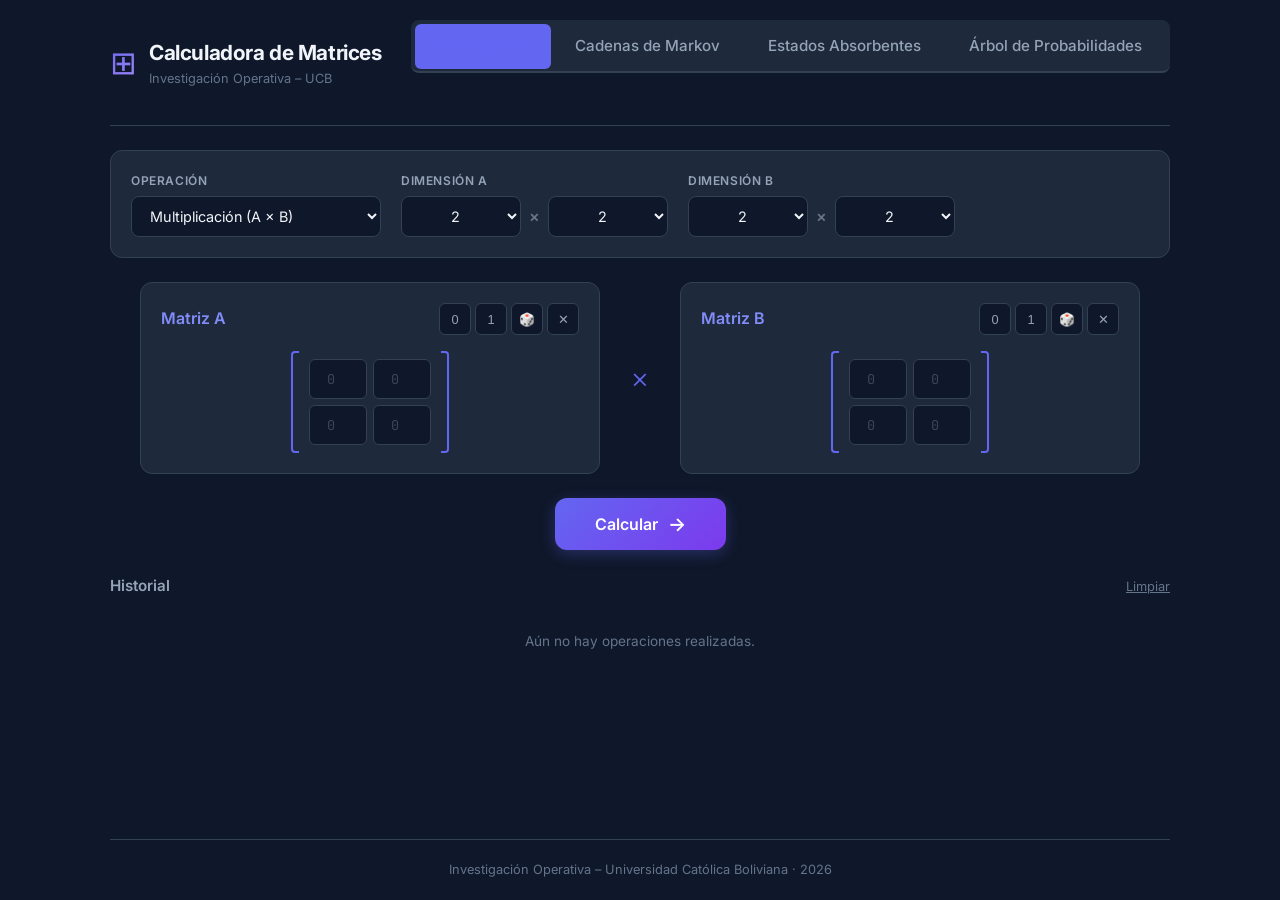
==== commit 5dbdecd1: "Refactor for backend, mobile first for frontend" ====
--- a/frontend/index.html
+++ b/frontend/index.html
@@ -24,6 +24,7 @@
                     <button class="nav-tab active" data-tab="calculator">Calculadora</button>
                     <button class="nav-tab" data-tab="markov">Cadenas de Markov</button>
                     <button class="nav-tab" data-tab="absorbing">Estados Absorbentes</button>
+                    <button class="nav-tab" data-tab="tree">Árbol de Probabilidades</button>
                 </nav>
             </div>
         </header>
@@ -231,7 +232,7 @@
                                     <button class="btn-icon" title="Limpiar" onclick="MarkovApp.clearPi0()">✕</button>
                                 </div>
                             </div>
-                            <p class="matrix-hint">Distribución inicial (suma = 1)</p>
+                            <p class="matrix-hint">Puede ser distribución (suma=1) o cantidades (ej: 200,100,50)</p>
                             <div id="markov-pi0-grid" class="markov-pi0-grid"></div>
                         </div>
                     </div>
@@ -351,6 +352,106 @@
                 </section>
             </div>
 
+            <!-- ═══════════ TAB 4: ÁRBOL DE PROBABILIDADES ═══════════ -->
+            <div id="tab-tree" class="tab-content">
+
+                <!-- Configuración -->
+                <section class="config-panel">
+                    <div class="config-row">
+                        <div class="config-group">
+                            <label for="tree-size">Número de estados</label>
+                            <select id="tree-size">
+                                <option value="2" selected>2</option>
+                                <option value="3">3</option>
+                                <option value="4">4</option>
+                                <option value="5">5</option>
+                            </select>
+                        </div>
+                        <div class="config-group">
+                            <label for="tree-initial">Estado inicial</label>
+                            <select id="tree-initial">
+                                <option value="0">Estado 1</option>
+                            </select>
+                        </div>
+                        <div class="config-group">
+                            <label for="tree-steps">Pasos (niveles)</label>
+                            <select id="tree-steps">
+                                <option value="1">1</option>
+                                <option value="2">2</option>
+                                <option value="3" selected>3</option>
+                                <option value="4">4</option>
+                                <option value="5">5</option>
+                            </select>
+                        </div>
+                        <div class="config-group">
+                            <label for="tree-prune">Umbral de poda</label>
+                            <input type="number" id="tree-prune" value="0.01" min="0" max="0.5" step="0.01"
+                                   title="Ramas con probabilidad acumulada menor a este valor se eliminan">
+                        </div>
+                    </div>
+                </section>
+
+                <!-- Nombres de estados -->
+                <section class="config-panel" style="margin-top:-12px">
+                    <div class="config-row">
+                        <div class="config-group" style="flex:1">
+                            <label>Nombres de estados (opcional)</label>
+                            <div id="tree-state-names" class="state-names-row"></div>
+                        </div>
+                    </div>
+                </section>
+
+                <!-- Matriz P -->
+                <section class="matrices-area">
+                    <div class="matrices-row">
+                        <div class="matrix-card">
+                            <div class="matrix-header">
+                                <h3>Matriz de Transición P</h3>
+                                <div class="matrix-actions">
+                                    <button class="btn-icon" title="Cargar ejemplo" onclick="TreeApp.loadExample()">📖</button>
+                                    <button class="btn-icon" title="Limpiar" onclick="MatrixUI.clear('tree')">✕</button>
+                                </div>
+                            </div>
+                            <p class="matrix-hint">Cada fila debe sumar 1.0</p>
+                            <div class="matrix-bracket">
+                                <div class="bracket-left"></div>
+                                <div class="matrix-grid" id="matrix-tree-grid"></div>
+                                <div class="bracket-right"></div>
+                            </div>
+                            <div id="tree-row-sums" class="row-sums"></div>
+                        </div>
+                    </div>
+
+                    <!-- Botones de acción -->
+                    <div class="markov-actions">
+                        <button class="btn-calculate btn-markov" id="btn-tree-generate" onclick="TreeApp.generate()">
+                            <span class="btn-text">Generar Árbol</span>
+                            <span class="btn-icon-arrow">🌳</span>
+                        </button>
+                    </div>
+                </section>
+
+                <!-- Resultado: Árbol SVG -->
+                <section class="result-section hidden" id="tree-result-section">
+                    <div class="result-card tree-result-card">
+                        <div class="result-header">
+                            <h3 id="tree-result-title">Árbol de Probabilidades</h3>
+                            <div class="tree-controls">
+                                <button class="btn-icon" title="Zoom +" onclick="TreeApp.zoomIn()">🔍+</button>
+                                <button class="btn-icon" title="Zoom −" onclick="TreeApp.zoomOut()">🔍−</button>
+                                <button class="btn-icon" title="Ajustar" onclick="TreeApp.fitToView()">⊡</button>
+                            </div>
+                        </div>
+                        <div class="tree-info" id="tree-info"></div>
+                        <div class="tree-svg-wrapper" id="tree-svg-wrapper">
+                            <svg id="tree-svg" xmlns="http://www.w3.org/2000/svg"></svg>
+                        </div>
+                    </div>
+                    <!-- Tabla resumen de probabilidades por paso -->
+                    <div class="result-card" id="tree-summary-card" style="margin-top:1rem"></div>
+                </section>
+            </div>
+
         </main>
 
         <footer class="app-footer">
@@ -362,5 +463,6 @@
     <script src="js/app.js"></script>
     <script src="js/markov.js"></script>
     <script src="js/absorbing.js"></script>
+    <script src="js/tree.js"></script>
 </body>
 </html>
--- a/frontend/css/styles.css
+++ b/frontend/css/styles.css
@@ -1255,3 +1255,211 @@
         flex-direction: column;
     }
 }
+
+/* ══════════════════════════════════════════════════════════════
+   Árbol de Probabilidades – Estilos
+   ══════════════════════════════════════════════════════════════ */
+
+/* ── Contenedor del SVG ── */
+.tree-svg-wrapper {
+    overflow: auto;
+    max-height: 75vh;
+    border: 1px solid var(--border);
+    border-radius: 8px;
+    background: var(--bg-card);
+    padding: 1rem;
+    min-height: 200px;
+    position: relative;
+}
+
+.tree-svg-wrapper svg {
+    display: block;
+    margin: 0 auto;
+    transition: transform 0.2s ease;
+}
+
+/* ── Result card ── */
+.tree-result-card .result-header {
+    display: flex;
+    align-items: center;
+    justify-content: space-between;
+}
+
+.tree-controls {
+    display: flex;
+    gap: 0.3rem;
+}
+
+.tree-controls .btn-icon {
+    font-size: 0.75rem;
+    padding: 0.3rem 0.5rem;
+}
+
+/* ── Info badges ── */
+.tree-info {
+    margin-bottom: 0.75rem;
+}
+
+.tree-info-badges {
+    display: flex;
+    flex-wrap: wrap;
+    gap: 0.5rem;
+}
+
+/* ── SVG node hover ── */
+.tree-node {
+    cursor: default;
+    transition: opacity 0.15s;
+}
+
+.tree-node:hover rect {
+    fill-opacity: 0.25;
+    stroke-width: 2.5;
+}
+
+/* ── Responsive tree ── */
+@media (max-width: 640px) {
+    .tree-svg-wrapper {
+        max-height: 60vh;
+        padding: 0.5rem;
+    }
+
+    .tree-controls .btn-icon {
+        padding: 0.2rem 0.4rem;
+        font-size: 0.7rem;
+    }
+}
+
+/* ══════════════════════════════════════════════════════════════
+   Mobile-first overrides (global)
+   ══════════════════════════════════════════════════════════════ */
+
+/* Base móvil */
+.app-container {
+    max-width: 100%;
+    padding: 0 12px;
+}
+
+.header-content {
+    flex-direction: column;
+    align-items: flex-start;
+}
+
+.nav-tabs {
+    width: 100%;
+    overflow-x: auto;
+    flex-wrap: nowrap;
+    scrollbar-width: thin;
+}
+
+.nav-tab {
+    white-space: nowrap;
+    padding: 0.65rem 0.9rem;
+    font-size: 0.82rem;
+}
+
+.config-row,
+.matrices-row {
+    flex-direction: column;
+    align-items: stretch;
+}
+
+.config-group,
+.config-group select,
+.config-group input,
+#operation-select {
+    width: 100%;
+    min-width: 100%;
+}
+
+.matrix-card {
+    width: 100%;
+    min-width: 0;
+    max-width: 100%;
+    padding: 14px;
+}
+
+.operator-symbol {
+    transform: rotate(90deg);
+    align-self: center;
+}
+
+.matrix-grid input {
+    width: 48px;
+    height: 34px;
+    font-size: 0.78rem;
+}
+
+.result-grid .cell {
+    width: 56px;
+    height: 34px;
+    font-size: 0.78rem;
+}
+
+/* Tablet/desktop */
+@media (min-width: 769px) {
+    .app-container {
+        max-width: 1100px;
+        padding: 0 20px;
+    }
+
+    .header-content {
+        flex-direction: row;
+        align-items: center;
+    }
+
+    .nav-tabs {
+        width: auto;
+        overflow-x: visible;
+    }
+
+    .nav-tab {
+        padding: 0.75rem 1.5rem;
+        font-size: 0.95rem;
+    }
+
+    .config-row {
+        flex-direction: row;
+        align-items: flex-end;
+    }
+
+    .matrices-row {
+        flex-direction: row;
+        align-items: center;
+        justify-content: center;
+    }
+
+    .config-group,
+    .config-group select,
+    .config-group input {
+        width: auto;
+        min-width: 120px;
+    }
+
+    #operation-select {
+        min-width: 250px;
+    }
+
+    .matrix-card {
+        flex: 1;
+        min-width: 280px;
+        max-width: 460px;
+        padding: 20px;
+    }
+
+    .operator-symbol {
+        transform: none;
+    }
+
+    .matrix-grid input {
+        width: 58px;
+        height: 40px;
+        font-size: 0.85rem;
+    }
+
+    .result-grid .cell {
+        width: 70px;
+        height: 38px;
+        font-size: 0.85rem;
+    }
+}
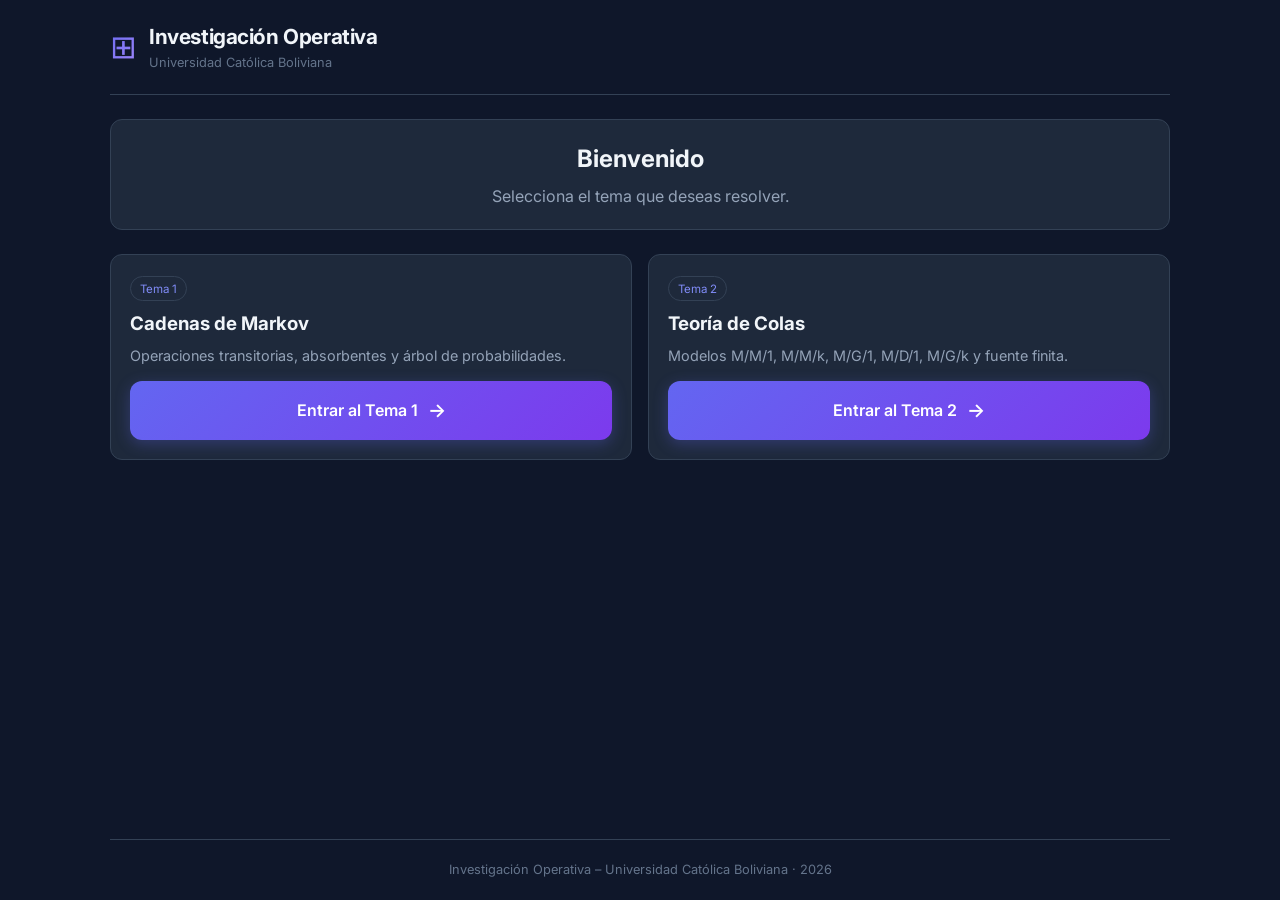
==== commit 58895362: "Add queue management and Markov chain visualization features" ====
--- a/frontend/index.html
+++ b/frontend/index.html
@@ -3,466 +3,57 @@
 <head>
     <meta charset="UTF-8">
     <meta name="viewport" content="width=device-width, initial-scale=1.0">
-    <title>Calculadora de Matrices & Markov – Investigación Operativa</title>
+    <title>Investigación Operativa – Plataforma de Temas</title>
     <link rel="stylesheet" href="css/styles.css">
     <link rel="preconnect" href="https://fonts.googleapis.com">
     <link href="https://fonts.googleapis.com/css2?family=Inter:wght@300;400;500;600;700&family=JetBrains+Mono:wght@400;500&display=swap" rel="stylesheet">
 </head>
 <body>
     <div class="app-container">
-        <!-- Header -->
         <header class="app-header">
             <div class="header-content">
                 <div class="logo">
                     <span class="logo-icon">⊞</span>
                     <div>
-                        <h1>Calculadora de Matrices</h1>
-                        <p class="subtitle">Investigación Operativa – UCB</p>
+                        <h1>Investigación Operativa</h1>
+                        <p class="subtitle">Universidad Católica Boliviana</p>
                     </div>
                 </div>
-                <nav class="nav-tabs">
-                    <button class="nav-tab active" data-tab="calculator">Calculadora</button>
-                    <button class="nav-tab" data-tab="markov">Cadenas de Markov</button>
-                    <button class="nav-tab" data-tab="absorbing">Estados Absorbentes</button>
-                    <button class="nav-tab" data-tab="tree">Árbol de Probabilidades</button>
-                </nav>
             </div>
         </header>
 
         <main class="main-content">
+            <section class="config-panel landing-panel">
+                <h2 class="landing-title">Bienvenido</h2>
+                <p class="landing-subtitle">Selecciona el tema que deseas resolver.</p>
+            </section>
 
-            <!-- ═══════════ TAB 1: CALCULADORA DE MATRICES ═══════════ -->
-            <div id="tab-calculator" class="tab-content active">
+            <section class="topic-grid">
+                <article class="topic-card">
+                    <div class="topic-badge">Tema 1</div>
+                    <h3>Cadenas de Markov</h3>
+                    <p>Operaciones transitorias, absorbentes y árbol de probabilidades.</p>
+                    <a class="btn-calculate topic-btn" href="/markov.html">
+                        <span class="btn-text">Entrar al Tema 1</span>
+                        <span class="btn-icon-arrow">→</span>
+                    </a>
+                </article>
 
-                <section class="config-panel">
-                    <div class="config-row">
-                        <div class="config-group">
-                            <label for="operation-select">Operación</label>
-                            <select id="operation-select">
-                                <optgroup label="Dos matrices">
-                                    <option value="add">Suma (A + B)</option>
-                                    <option value="subtract">Resta (A − B)</option>
-                                    <option value="multiply" selected>Multiplicación (A × B)</option>
-                                </optgroup>
-                                <optgroup label="Una matriz">
-                                    <option value="transpose">Transpuesta (Aᵀ)</option>
-                                    <option value="determinant">Determinante (det A)</option>
-                                    <option value="inverse">Inversa (A⁻¹)</option>
-                                    <option value="trace">Traza (tr A)</option>
-                                    <option value="rank">Rango</option>
-                                    <option value="rref">Forma Escalonada (RREF)</option>
-                                    <option value="cofactor">Matriz de Cofactores</option>
-                                    <option value="adjugate">Matriz Adjunta</option>
-                                    <option value="eigenvalues">Valores Propios (2×2)</option>
-                                </optgroup>
-                                <optgroup label="Especiales">
-                                    <option value="scalar_multiply">Escalar × Matriz (k·A)</option>
-                                    <option value="power">Potencia (Aⁿ)</option>
-                                    <option value="identity">Identidad (Iₙ)</option>
-                                </optgroup>
-                            </select>
-                        </div>
-                        <div class="config-group" id="dims-a-group">
-                            <label>Dimensión A</label>
-                            <div class="dim-inputs">
-                                <select id="rows-a">
-                                    <option value="2" selected>2</option><option value="3">3</option>
-                                    <option value="4">4</option><option value="5">5</option>
-                                </select>
-                                <span class="dim-x">×</span>
-                                <select id="cols-a">
-                                    <option value="2" selected>2</option><option value="3">3</option>
-                                    <option value="4">4</option><option value="5">5</option>
-                                </select>
-                            </div>
-                        </div>
-                        <div class="config-group" id="dims-b-group">
-                            <label>Dimensión B</label>
-                            <div class="dim-inputs">
-                                <select id="rows-b">
-                                    <option value="2" selected>2</option><option value="3">3</option>
-                                    <option value="4">4</option><option value="5">5</option>
-                                </select>
-                                <span class="dim-x">×</span>
-                                <select id="cols-b">
-                                    <option value="2" selected>2</option><option value="3">3</option>
-                                    <option value="4">4</option><option value="5">5</option>
-                                </select>
-                            </div>
-                        </div>
-                        <div class="config-group hidden" id="scalar-group">
-                            <label for="scalar-input">Escalar (k)</label>
-                            <input type="number" id="scalar-input" value="2" step="any">
-                        </div>
-                        <div class="config-group hidden" id="exponent-group">
-                            <label for="exponent-input">Exponente (n)</label>
-                            <input type="number" id="exponent-input" value="2" min="0" max="20" step="1">
-                        </div>
-                        <div class="config-group hidden" id="identity-group">
-                            <label for="identity-size">Tamaño (n)</label>
-                            <select id="identity-size">
-                                <option value="2">2</option><option value="3" selected>3</option>
-                                <option value="4">4</option><option value="5">5</option>
-                            </select>
-                        </div>
-                    </div>
-                </section>
-
-                <section class="matrices-area">
-                    <div class="matrices-row">
-                        <div class="matrix-card" id="matrix-a-card">
-                            <div class="matrix-header">
-                                <h3>Matriz A</h3>
-                                <div class="matrix-actions">
-                                    <button class="btn-icon" title="Ceros" onclick="MatrixUI.fillZeros('a')">0</button>
-                                    <button class="btn-icon" title="Unos" onclick="MatrixUI.fillOnes('a')">1</button>
-                                    <button class="btn-icon" title="Aleatorio" onclick="MatrixUI.fillRandom('a')">🎲</button>
-                                    <button class="btn-icon" title="Limpiar" onclick="MatrixUI.clear('a')">✕</button>
-                                </div>
-                            </div>
-                            <div class="matrix-bracket">
-                                <div class="bracket-left"></div>
-                                <div class="matrix-grid" id="matrix-a-grid"></div>
-                                <div class="bracket-right"></div>
-                            </div>
-                        </div>
-                        <div class="operator-symbol" id="operator-symbol">×</div>
-                        <div class="matrix-card" id="matrix-b-card">
-                            <div class="matrix-header">
-                                <h3>Matriz B</h3>
-                                <div class="matrix-actions">
-                                    <button class="btn-icon" title="Ceros" onclick="MatrixUI.fillZeros('b')">0</button>
-                                    <button class="btn-icon" title="Unos" onclick="MatrixUI.fillOnes('b')">1</button>
-                                    <button class="btn-icon" title="Aleatorio" onclick="MatrixUI.fillRandom('b')">🎲</button>
-                                    <button class="btn-icon" title="Limpiar" onclick="MatrixUI.clear('b')">✕</button>
-                                </div>
-                            </div>
-                            <div class="matrix-bracket">
-                                <div class="bracket-left"></div>
-                                <div class="matrix-grid" id="matrix-b-grid"></div>
-                                <div class="bracket-right"></div>
-                            </div>
-                        </div>
-                    </div>
-                    <div class="calculate-row">
-                        <button class="btn-calculate" id="btn-calculate" onclick="App.calculate()">
-                            <span class="btn-text">Calcular</span>
-                            <span class="btn-icon-arrow">→</span>
-                        </button>
-                    </div>
-                </section>
-
-                <section class="result-section hidden" id="result-section">
-                    <div class="result-card">
-                        <div class="result-header">
-                            <h3 id="result-title">Resultado</h3>
-                            <button class="btn-icon" title="Copiar" onclick="App.copyResult()">📋</button>
-                        </div>
-                        <div id="result-content"></div>
-                    </div>
-                </section>
-
-                <section class="history-section">
-                    <div class="history-header">
-                        <h3>Historial</h3>
-                        <button class="btn-link" onclick="App.clearHistory()">Limpiar</button>
-                    </div>
-                    <div id="history-list" class="history-list">
-                        <p class="history-empty">Aún no hay operaciones realizadas.</p>
-                    </div>
-                </section>
-            </div>
-
-            <!-- ═══════════ TAB 2: CADENAS DE MARKOV ═══════════ -->
-            <div id="tab-markov" class="tab-content">
-
-                <!-- Configuración -->
-                <section class="config-panel">
-                    <div class="config-row">
-                        <div class="config-group">
-                            <label for="markov-size">Número de estados</label>
-                            <select id="markov-size">
-                                <option value="2" selected>2</option>
-                                <option value="3">3</option>
-                                <option value="4">4</option>
-                                <option value="5">5</option>
-                            </select>
-                        </div>
-                        <div class="config-group">
-                            <label for="markov-steps">Pasos (n) para Chapman-Kolmogorov</label>
-                            <input type="number" id="markov-steps" value="3" min="1" max="200" step="1">
-                        </div>
-                    </div>
-                </section>
-
-                <!-- Nombres de estados -->
-                <section class="config-panel" style="margin-top:-12px">
-                    <div class="config-row">
-                        <div class="config-group" style="flex:1">
-                            <label>Nombres de estados (opcional)</label>
-                            <div id="markov-state-names" class="state-names-row"></div>
-                        </div>
-                    </div>
-                </section>
-
-                <!-- Matriz P y vector π(0) -->
-                <section class="matrices-area">
-                    <div class="matrices-row">
-                        <div class="matrix-card">
-                            <div class="matrix-header">
-                                <h3>Matriz de Transición P</h3>
-                                <div class="matrix-actions">
-                                    <button class="btn-icon" title="Cargar ejemplo" onclick="MarkovApp.loadExample()">📖</button>
-                                    <button class="btn-icon" title="Limpiar" onclick="MatrixUI.clear('p')">✕</button>
-                                </div>
-                            </div>
-                            <p class="matrix-hint">Cada fila debe sumar 1.0</p>
-                            <div class="matrix-bracket">
-                                <div class="bracket-left"></div>
-                                <div class="matrix-grid" id="matrix-p-grid"></div>
-                                <div class="bracket-right"></div>
-                            </div>
-                            <div id="markov-row-sums" class="row-sums"></div>
-                        </div>
-
-                        <div class="matrix-card markov-pi-card">
-                            <div class="matrix-header">
-                                <h3>Vector inicial π(0)</h3>
-                                <div class="matrix-actions">
-                                    <button class="btn-icon" title="Limpiar" onclick="MarkovApp.clearPi0()">✕</button>
-                                </div>
-                            </div>
-                            <p class="matrix-hint">Puede ser distribución (suma=1) o cantidades (ej: 200,100,50)</p>
-                            <div id="markov-pi0-grid" class="markov-pi0-grid"></div>
-                        </div>
-                    </div>
-
-                    <!-- Botones de acción -->
-                    <div class="markov-actions">
-                        <button class="btn-calculate btn-markov" id="btn-markov-full" onclick="MarkovApp.runFullAnalysis()">
-                            <span class="btn-text">Análisis Completo</span>
-                            <span class="btn-icon-arrow">→</span>
-                        </button>
-                        <div class="markov-individual-btns">
-                            <button class="btn-secondary" onclick="MarkovApp.run('chapman_kolmogorov')">
-                                Chapman-Kolmogorov π(n)
-                            </button>
-                            <button class="btn-secondary" onclick="MarkovApp.run('steady_state')">
-                                Estado Estacionario π
-                            </button>
-                            <button class="btn-secondary" onclick="MarkovApp.run('mean_first_passage')">
-                                Primer Pasaje M
-                            </button>
-                        </div>
-                    </div>
-                </section>
-
-                <!-- Resultados Markov -->
-                <section class="result-section hidden" id="markov-result-section">
-                    <div id="markov-results-container"></div>
-                </section>
-            </div>
-
-            <!-- ═══════════ TAB 3: CADENAS ABSORBENTES ═══════════ -->
-            <div id="tab-absorbing" class="tab-content">
-
-                <!-- Configuración -->
-                <section class="config-panel">
-                    <div class="config-row">
-                        <div class="config-group">
-                            <label for="abs-size">Número de estados</label>
-                            <select id="abs-size">
-                                <option value="3" selected>3</option>
-                                <option value="4">4</option>
-                                <option value="5">5</option>
-                                <option value="6">6</option>
-                                <option value="7">7</option>
-                            </select>
-                        </div>
-                    </div>
-                </section>
-
-                <!-- Nombres de estados -->
-                <section class="config-panel" style="margin-top:-12px">
-                    <div class="config-row">
-                        <div class="config-group" style="flex:1">
-                            <label>Nombres de estados (opcional)</label>
-                            <div id="abs-state-names" class="state-names-row"></div>
-                        </div>
-                    </div>
-                </section>
-
-                <!-- Casillas para marcar estados absorbentes -->
-                <section class="config-panel" style="margin-top:-12px">
-                    <div class="config-row">
-                        <div class="config-group" style="flex:1">
-                            <label>Marcar estados absorbentes <span style="color:var(--text-muted);font-weight:400">(auto-detectados si P[i][i]=1)</span></label>
-                            <div id="abs-checkboxes" class="abs-checkboxes-row"></div>
-                        </div>
-                    </div>
-                </section>
-
-                <!-- Matriz P -->
-                <section class="matrices-area">
-                    <div class="matrices-row">
-                        <div class="matrix-card">
-                            <div class="matrix-header">
-                                <h3>Matriz de Transición P</h3>
-                                <div class="matrix-actions">
-                                    <button class="btn-icon" title="Cargar ejemplo" onclick="AbsorbingApp.loadExample()">📖</button>
-                                    <button class="btn-icon" title="Limpiar" onclick="MatrixUI.clear('abs')">✕</button>
-                                </div>
-                            </div>
-                            <p class="matrix-hint">Cada fila debe sumar 1. Los estados absorbentes tienen P[i][i]=1</p>
-                            <div class="matrix-bracket">
-                                <div class="bracket-left"></div>
-                                <div class="matrix-grid" id="matrix-abs-grid"></div>
-                                <div class="bracket-right"></div>
-                            </div>
-                            <div id="abs-row-sums" class="row-sums"></div>
-                        </div>
-                    </div>
-
-                    <!-- Vector b opcional -->
-                    <div class="matrices-row" style="margin-top:1rem">
-                        <div class="matrix-card markov-pi-card">
-                            <div class="matrix-header">
-                                <h3>Vector b (distribución sobre transitorios) <span style="color:var(--text-muted);font-weight:400">— opcional</span></h3>
-                                <div class="matrix-actions">
-                                    <button class="btn-icon" title="Limpiar" onclick="AbsorbingApp.clearVectorB()">✕</button>
-                                </div>
-                            </div>
-                            <p class="matrix-hint">Cantidad inicial en cada estado transitorio. Dejar vacío si no aplica.</p>
-                            <div id="abs-vector-b" class="markov-pi0-grid"></div>
-                        </div>
-                    </div>
-
-                    <!-- Botones de acción -->
-                    <div class="markov-actions">
-                        <button class="btn-calculate btn-markov" id="btn-abs-analyze" onclick="AbsorbingApp.runAnalysis()">
-                            <span class="btn-text">Analizar Cadena Absorbente</span>
-                            <span class="btn-icon-arrow">→</span>
-                        </button>
-                    </div>
-                </section>
-
-                <!-- Resultados Absorbente -->
-                <section class="result-section hidden" id="abs-result-section">
-                    <div id="abs-results-container"></div>
-                </section>
-            </div>
-
-            <!-- ═══════════ TAB 4: ÁRBOL DE PROBABILIDADES ═══════════ -->
-            <div id="tab-tree" class="tab-content">
-
-                <!-- Configuración -->
-                <section class="config-panel">
-                    <div class="config-row">
-                        <div class="config-group">
-                            <label for="tree-size">Número de estados</label>
-                            <select id="tree-size">
-                                <option value="2" selected>2</option>
-                                <option value="3">3</option>
-                                <option value="4">4</option>
-                                <option value="5">5</option>
-                            </select>
-                        </div>
-                        <div class="config-group">
-                            <label for="tree-initial">Estado inicial</label>
-                            <select id="tree-initial">
-                                <option value="0">Estado 1</option>
-                            </select>
-                        </div>
-                        <div class="config-group">
-                            <label for="tree-steps">Pasos (niveles)</label>
-                            <select id="tree-steps">
-                                <option value="1">1</option>
-                                <option value="2">2</option>
-                                <option value="3" selected>3</option>
-                                <option value="4">4</option>
-                                <option value="5">5</option>
-                            </select>
-                        </div>
-                        <div class="config-group">
-                            <label for="tree-prune">Umbral de poda</label>
-                            <input type="number" id="tree-prune" value="0.01" min="0" max="0.5" step="0.01"
-                                   title="Ramas con probabilidad acumulada menor a este valor se eliminan">
-                        </div>
-                    </div>
-                </section>
-
-                <!-- Nombres de estados -->
-                <section class="config-panel" style="margin-top:-12px">
-                    <div class="config-row">
-                        <div class="config-group" style="flex:1">
-                            <label>Nombres de estados (opcional)</label>
-                            <div id="tree-state-names" class="state-names-row"></div>
-                        </div>
-                    </div>
-                </section>
-
-                <!-- Matriz P -->
-                <section class="matrices-area">
-                    <div class="matrices-row">
-                        <div class="matrix-card">
-                            <div class="matrix-header">
-                                <h3>Matriz de Transición P</h3>
-                                <div class="matrix-actions">
-                                    <button class="btn-icon" title="Cargar ejemplo" onclick="TreeApp.loadExample()">📖</button>
-                                    <button class="btn-icon" title="Limpiar" onclick="MatrixUI.clear('tree')">✕</button>
-                                </div>
-                            </div>
-                            <p class="matrix-hint">Cada fila debe sumar 1.0</p>
-                            <div class="matrix-bracket">
-                                <div class="bracket-left"></div>
-                                <div class="matrix-grid" id="matrix-tree-grid"></div>
-                                <div class="bracket-right"></div>
-                            </div>
-                            <div id="tree-row-sums" class="row-sums"></div>
-                        </div>
-                    </div>
-
-                    <!-- Botones de acción -->
-                    <div class="markov-actions">
-                        <button class="btn-calculate btn-markov" id="btn-tree-generate" onclick="TreeApp.generate()">
-                            <span class="btn-text">Generar Árbol</span>
-                            <span class="btn-icon-arrow">🌳</span>
-                        </button>
-                    </div>
-                </section>
-
-                <!-- Resultado: Árbol SVG -->
-                <section class="result-section hidden" id="tree-result-section">
-                    <div class="result-card tree-result-card">
-                        <div class="result-header">
-                            <h3 id="tree-result-title">Árbol de Probabilidades</h3>
-                            <div class="tree-controls">
-                                <button class="btn-icon" title="Zoom +" onclick="TreeApp.zoomIn()">🔍+</button>
-                                <button class="btn-icon" title="Zoom −" onclick="TreeApp.zoomOut()">🔍−</button>
-                                <button class="btn-icon" title="Ajustar" onclick="TreeApp.fitToView()">⊡</button>
-                            </div>
-                        </div>
-                        <div class="tree-info" id="tree-info"></div>
-                        <div class="tree-svg-wrapper" id="tree-svg-wrapper">
-                            <svg id="tree-svg" xmlns="http://www.w3.org/2000/svg"></svg>
-                        </div>
-                    </div>
-                    <!-- Tabla resumen de probabilidades por paso -->
-                    <div class="result-card" id="tree-summary-card" style="margin-top:1rem"></div>
-                </section>
-            </div>
-
+                <article class="topic-card">
+                    <div class="topic-badge">Tema 2</div>
+                    <h3>Teoría de Colas</h3>
+                    <p>Modelos M/M/1, M/M/k, M/G/1, M/D/1, M/G/k y fuente finita.</p>
+                    <a class="btn-calculate topic-btn" href="/queues.html">
+                        <span class="btn-text">Entrar al Tema 2</span>
+                        <span class="btn-icon-arrow">→</span>
+                    </a>
+                </article>
+            </section>
         </main>
 
         <footer class="app-footer">
             <p>Investigación Operativa – Universidad Católica Boliviana · 2026</p>
         </footer>
     </div>
-
-    <script src="js/matrix.js"></script>
-    <script src="js/app.js"></script>
-    <script src="js/markov.js"></script>
-    <script src="js/absorbing.js"></script>
-    <script src="js/tree.js"></script>
 </body>
 </html>
--- a/frontend/css/styles.css
+++ b/frontend/css/styles.css
@@ -1463,3 +1463,127 @@
         font-size: 0.85rem;
     }
 }
+
+/* ══════════════════════════════════════════════════════════════
+   Landing + Tema 2 (Colas)
+   ══════════════════════════════════════════════════════════════ */
+
+.landing-panel {
+    text-align: center;
+}
+
+.landing-title {
+    font-size: 1.5rem;
+    margin-bottom: 0.35rem;
+}
+
+.landing-subtitle {
+    color: var(--text-secondary);
+}
+
+.topic-grid {
+    display: grid;
+    grid-template-columns: 1fr;
+    gap: 1rem;
+    margin-bottom: 1.5rem;
+}
+
+.topic-card {
+    background: var(--bg-card);
+    border: 1px solid var(--border);
+    border-radius: var(--radius);
+    padding: 1rem;
+}
+
+.topic-badge {
+    display: inline-block;
+    font-size: 0.72rem;
+    color: var(--accent-hover);
+    border: 1px solid var(--border);
+    border-radius: 999px;
+    padding: 0.15rem 0.55rem;
+    margin-bottom: 0.45rem;
+}
+
+.topic-card h3 {
+    margin-bottom: 0.35rem;
+    color: var(--text-primary);
+}
+
+.topic-card p {
+    color: var(--text-secondary);
+    font-size: 0.9rem;
+    margin-bottom: 0.9rem;
+}
+
+.topic-btn {
+    width: 100%;
+    justify-content: center;
+    text-decoration: none;
+}
+
+.queue-metrics-table th:first-child,
+.queue-metrics-table td:first-child {
+    width: 45%;
+}
+
+.queue-diagnosis {
+    margin-top: 1rem;
+    border: 1px solid var(--border);
+    border-left-width: 4px;
+    border-radius: var(--radius-sm);
+    padding: 0.8rem 0.9rem;
+    background: rgba(148, 163, 184, 0.06);
+}
+
+.queue-diagnosis.ok {
+    border-left-color: var(--success);
+}
+
+.queue-diagnosis.mid {
+    border-left-color: var(--warning);
+}
+
+.queue-diagnosis.warn {
+    border-left-color: #f97316;
+}
+
+.queue-diagnosis.danger {
+    border-left-color: var(--error);
+}
+
+.badge-mid {
+    background: rgba(245, 158, 11, 0.14);
+    color: #fbbf24;
+    border-color: rgba(245, 158, 11, 0.3);
+}
+
+.badge-danger {
+    background: rgba(239, 68, 68, 0.14);
+    color: #f87171;
+    border-color: rgba(239, 68, 68, 0.3);
+}
+
+.queue-formula-hint {
+    margin-top: 0.8rem;
+    padding: 0.65rem 0.75rem;
+    border: 1px dashed var(--border);
+    border-radius: 8px;
+    color: var(--text-secondary);
+    font-size: 0.86rem;
+    background: rgba(99, 102, 241, 0.05);
+}
+
+.queue-reco {
+    border-color: rgba(99, 102, 241, 0.35);
+}
+
+@media (min-width: 769px) {
+    .topic-grid {
+        grid-template-columns: 1fr 1fr;
+    }
+
+    .topic-card {
+        padding: 1.2rem;
+    }
+}
